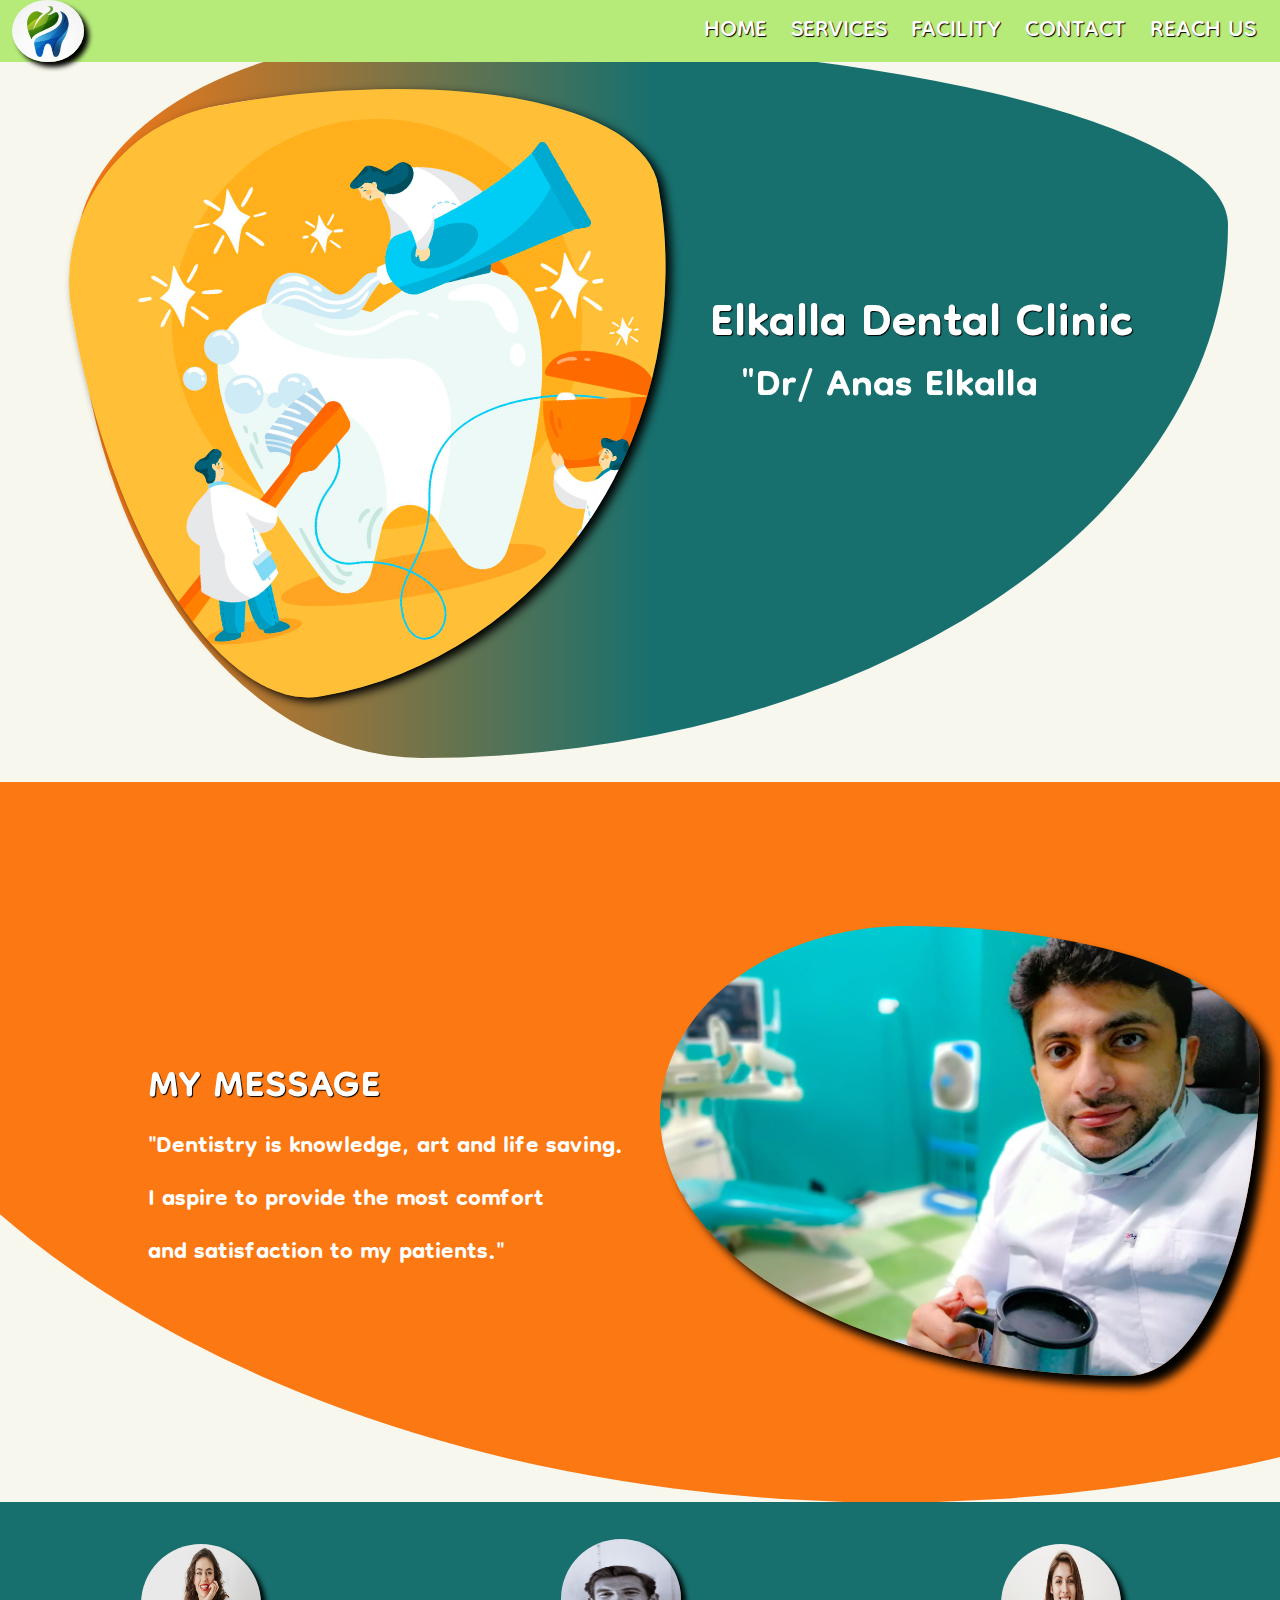
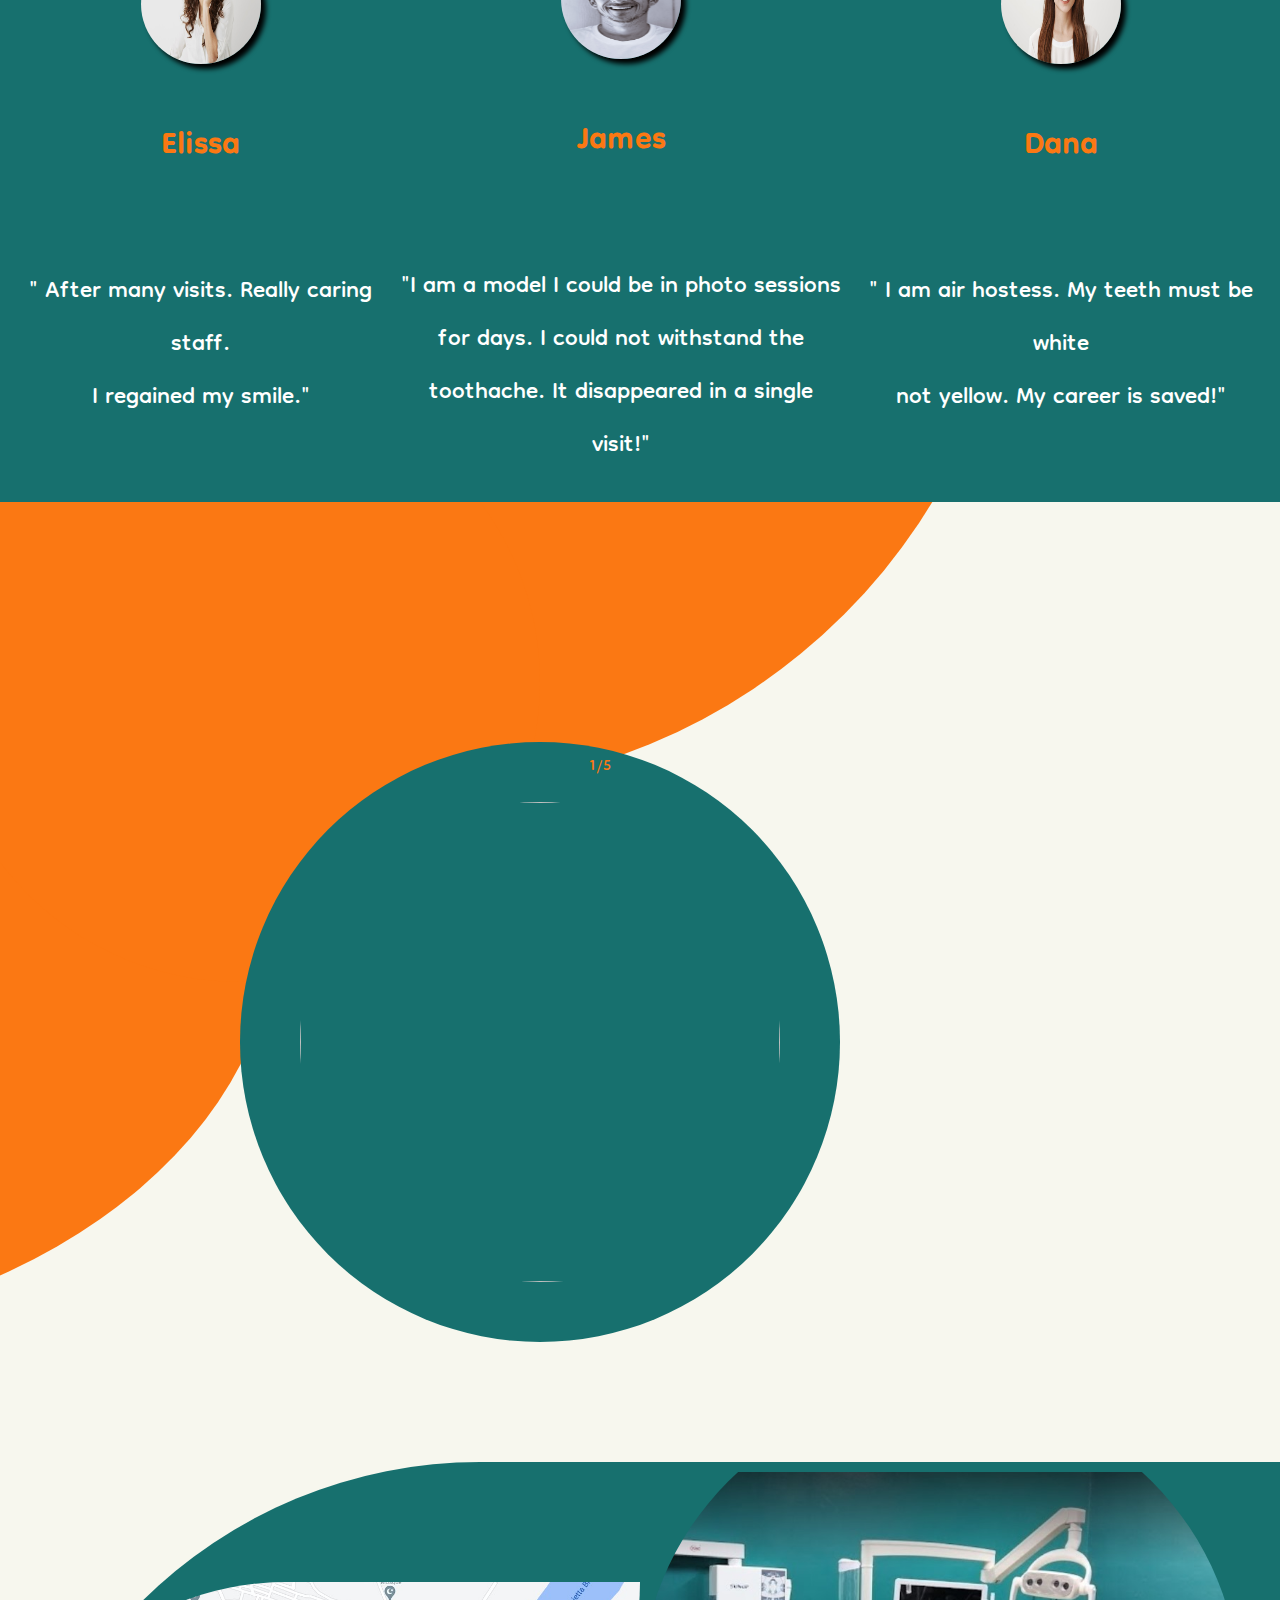
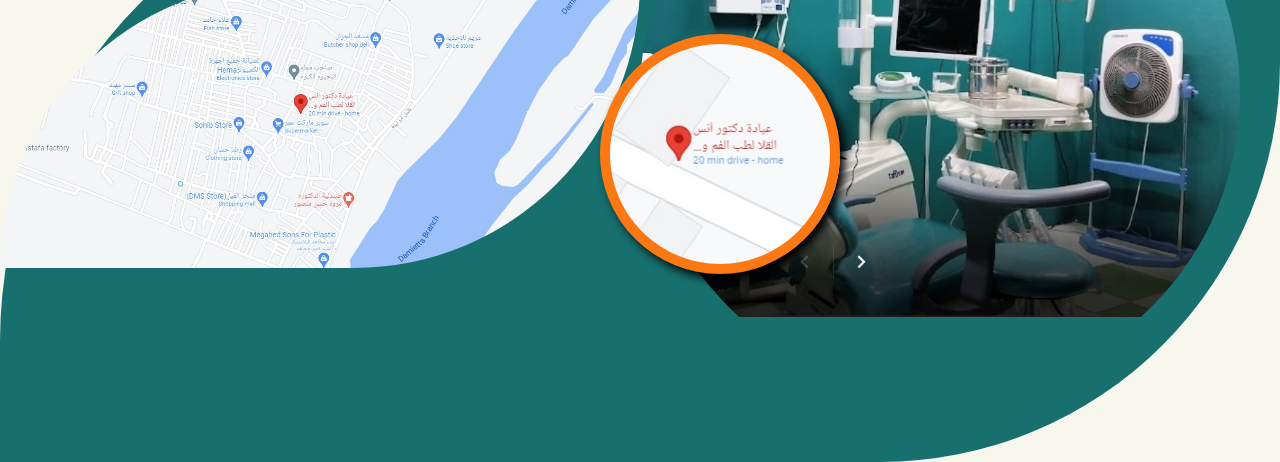
==== index.html @ 0824fd27 "Add files via upload" ====
<!DOCTYPE html>
<html lang="en">
  <head>
    <meta charset="UTF-8" />
    <meta http-equiv="X-UA-Compatible" content="IE=edge" />
    <meta name="viewport" content="width=device-width, initial-scale=1.0" />
    <title>Elkalla Dental Clinic</title>
    <link rel="shortcut icon" href="../pics/tooth.ico" />
    <link
      rel="stylesheet"
      href="https://use.fontawesome.com/releases/v5.15.4/css/all.css"
      integrity="sha384-DyZ88mC6Up2uqS4h/KRgHuoeGwBcD4Ng9SiP4dIRy0EXTlnuz47vAwmeGwVChigm"
      crossorigin="anonymous"
    />
    <link rel="stylesheet" href="style.css" />
  </head>
  <body>
    <div class="header">
      <div class="logo">
        <a href=""><img src="../pics/logo.jpg" alt="logo" /></a>
      </div>
      <nav class="mainNav">
        <ul class="navItems">
          <li class="navItem">HOME</li>
          <li class="navItem">SERVICES</li>
          <li class="navItem">FACILITY</li>
          <li class="navItem">CONTACT</li>
          <li class="navItem">REACH US</li>
        </ul>
      </nav>
    </div>
    <main>
      <div class="background">
        <div class="photo">
          <img
            src="../pics/photo.jpg"
            alt="
        "
          />
        </div>

        <div class="intro">
          <h1>Elkalla Dental Clinic</h1>
          <p>"Dr/ Anas Elkalla</p>
        </div>
      </div>
    </main>
    <section class="section1">
      <div class="message">
        <h2>MY MESSAGE</h2>
        <p>
          "Dentistry is knowledge, art and life saving. <br />
          I aspire to provide the most comfort <br />
          and satisfaction to my patients."
        </p>
      </div>
      <div>
        <img src="../pics/profile.jpg" alt="Anas" />
      </div>
    </section>
    <section class="section2">
      <div class="patients">
        <div class="elissa">
          <img src="../pics/1.jpg" alt="" />
          <h3>Elissa</h3>
          <p>
            " After many visits. Really caring staff. <br />
            I regained my smile."
          </p>
        </div>
        <div class="james">
          <img src="../pics/2.jfif" alt="" />
          <h3>James</h3>
          <p>
            "I am a model I could be in photo sessions <br />
            for days. I could not withstand the <br />
            toothache. It disappeared in a single visit!"
          </p>
        </div>
        <div class="dana">
          <img src="../pics/3.jpg" alt="" />
          <h3>Dana</h3>
          <p>
            " I am air hostess. My teeth must be white <br />
            not yellow. My career is saved!"
          </p>
        </div>
      </div>
    </section>
    <section class="section3">
      <div class="circle1"></div>
      <div class="circle2"></div>
      <div class="circle3"></div>
      <div class="circle4">
        <div class="slideContainer">
          <div class="slide1 fade">
            <div class="number">1/5</div>
            <img src="../pics/4 (1).jpeg" alt="" />
          </div>
          <div class="slide2 fade">
            <div class="number">2/5</div>
            <img src="../pics/4 (1).jpg" alt="" />
          </div>
          <div class="slide3 fade">
            <div class="number">3/5</div>
            <img src="../pics/4 (2).jpeg" alt="" />
          </div>
          <div class="slide4 fade">
            <div class="number">4/5</div>
            <img src="../pics/4 (3).jpeg" alt="" />
          </div>
          <div class="slide5 fade">
            <div class="number">5/5</div>
            <img src="../pics/4 (4).jpeg" alt="" />
          </div>
        </div>
      </div>
    </section>
    <footer>
      <div class="footer1">
        <div>
          <img class="map" src="../pics/map.jpg" alt="" />
          <div class="circle"></div>
        </div>
        <div class="clinic"></div>
      </div>
      <div class="icons">
        <i class="fas fa-wifi"></i> <i class="fas fa-mug-hot"></i>
        <i class="fab fa-whatsapp-square"></i> <i class="fas fa-mobile-alt"></i>
      </div>
    </footer>

    <!-- <object data="../music.mp3" type="audio/wav" autostart="false" > -->

    <script src="script.js"></script>
  </body>
</html>
---- style.css ----
@import url("https://fonts.googleapis.com/css2?family=Dongle:wght@300;400;700&display=swap");

* {
  box-sizing: border-box;
  font-size: 10px;
}
html {
  width: 100%;
  height: 100%;
  margin: 0px;
  padding: 0px;
  overflow-x: hidden;
  font-size: 12px;
}
body {
  font-family: "Dongle", sans-serif;
  background-color: #f7f7ee;
  margin: 0;
  padding: 0;
  font-size: 12px;
}
.header {
  height: 5%;
  display: flex;
  width: 100%;
  background-color: #b6eb7a;
  color: white;
  justify-content: space-between;
  align-items: center;
  text-align: right;
  flex-wrap: nowrap;
}
.navItems {
  display: flex;
  list-style: none;
  justify-content: center;
  /* width: calc(100% - 60px); */
  flex-wrap: nowrap;
  margin: 0;
  padding: 0;
  vertical-align: middle;
}
.navItem {
  display: inline-block;
  padding-right: 2rem;
  font-size: 3rem;
  text-shadow: 1px 1px 1px black;
}
.navItem:hover {
  color: #fb7813;
}
.logo img {
  width: 6rem;
  border-radius: 50%;
  margin-left: 1rem;
  vertical-align: middle;
  box-shadow: 5px 5px 5px black;
}
main {
  justify-content: center;
  align-items: center;
  display: flex;
}
.background {
  background-image: linear-gradient(to right, #fb7813, #17706e, #17706e);
  width: 90vw;
  height: 60rem;
  border-radius: 30% 70% 70% 30% / 30% 26% 74% 70%;
  position: relative;
  top: -2rem;
  left: 1rem;
  z-index: -1;
}
.background img {
  /* position: relative; */
  border-radius: 30% 70% 70% 30% / 30% 26% 74% 70%;
  width: 50rem;
  position: relative;
  top: 3.5rem;
  left: 1rem;
  transform: rotate(-10deg);
  display: inline-block;
  box-shadow: 5px 5px 10px black;
}
.intro h1 {
  display: inline-block;
  font-size: 6rem;
  font-weight: bold;
  color: white;
  position: relative;
  left: 55%;
  bottom: 35rem;
  text-shadow: 1px 1px 1px black;
}
.intro p {
  display: inline-block;
  font-size: 5rem;
  font-weight: bold;
  color: white;
  position: relative;
  left: 20rem;
  bottom: 30rem;
}
.section1 {
  display: flex;
  justify-content: center;
  align-items: flex-end;
  flex-wrap: nowrap;
  height: 60rem;
  width: 100vw;
  background-color: #fb7813;
  clip-path: ellipse(87% 100% at 69.61% 0%);
}
.message {
  display: flex;
  flex-direction: column;
  flex-wrap: nowrap;
  justify-content: space-around;
  align-items: flex-start;
  position: relative;
  left: 10vw;
  bottom: 10vh;
  width: 50vw;
}
.message h2 {
  color: white;
  font-size: 5rem;
  position: relative;
  font-weight: bold;
  text-shadow: 1px 1px 1px black;
}
.message p {
  display: inline-block;
  font-size: 3rem;
  font-weight: bold;
  color: white;
  position: relative;
  bottom: 8rem;
}
.section1 img {
  width: 50rem;
  display: inline-block;
  position: relative;
  bottom: 10rem;
  border-radius: 41% 59% 22% 78% / 42% 29% 71% 58%;
  box-shadow: 10px 10px 10px black;
}
.patients {
  display: flex;
  flex-wrap: nowrap;
  justify-content: space-around;
  align-items: center;
  background-color: #17706e;
  height: 50rem;
  width: 100vw;
}
.patients > div {
  display: flex;
  flex-direction: column;
  justify-content: center;
  text-align: center;
  align-items: center;
  flex-wrap: nowrap;
}
.patients img {
  width: 10rem;
  height: 10rem;
  border-radius: 50%;
  box-shadow: 5px 5px 5px black;
  align-self: center;
}
.patients p {
  color: white;
  font-size: 3rem;
}
.patients h3 {
  color: #fb7813;
  font-size: 4rem;
}
.james {
  position: relative;
  top: 1.8rem;
}
.section3 {
  display: flex;
  justify-content: stretch;
  height: 80rem;
  flex-wrap: wrap;
}
.section3 div {
  width: 50rem;
  height: 50rem;
  display: inline-block;
}
.circle1 {
  background-color: #fb7813;
  border-radius: 50%;
  position: relative;
  z-index: -2;
  bottom: 10rem;
  right: 5rem;
}
.circle2 {
  background-color: #fb7813;
  border-radius: 30% 70% 100% 0% / 0% 0% 100% 100%;
  position: relative;
  z-index: -3;
  bottom: 26rem;
  right: 15rem;
}
.circle3 {
  background-color: #fb7813;
  border-radius: 30% 70% 100% 0% / 28% 30% 70% 72%;
  position: relative;
  z-index: -4;
  bottom: 30rem;
  right: 27rem;
}

.circle4 {
  background-color: #17706e;
  border-radius: 30% 70% 100% 0% / 0% 0% 100% 100%;
  width: 70rem;
  height: 70rem;
  border-radius: 50%;
  position: relative;
  display: flex;
  justify-content: center;
  align-items: center;
  text-align: center;
  bottom: 30rem;
  right: 30rem;
}
.slideContainer {
  max-width: 100rem;
  margin: auto;
  position: relative;
}
.slideContainer img {
  width: 40rem;
  height: 40rem;
  border-radius: 50%;
  position: relative;
  top: 10%;
}

.number {
  color: #fb7813;
  font-size: 2rem;
  padding: 8px 12px;
  position: absolute;
}

.fade {
  -webkit-animation-name: fade;
  -webkit-animation-duration: 1.5s;
  animation-name: fade;
  animation-duration: 1.5s;
}

@-webkit-keyframes fade {
  from {
    opacity: 0.4;
  }
  to {
    opacity: 1;
  }
}

@keyframes fade {
  from {
    opacity: 0.4;
  }
  to {
    opacity: 1;
  }
}
footer {
  height: 500px;
  display: flex;
  flex-direction: column;
}
.footer1 {
  width: 100vw;
  height: 50rem;
  background-color: #17706e;
  border-radius: 40rem 0px 400px 0px;
  margin-bottom: 0;
  color: #fb7813;
  font-size: 2rem;
}
i {
  color: #fb7813;
  font-size: 4rem;
  position: relative;
  left: 80vw;
}
.footer1 img {
  border-radius: 400px 0px 400px 0px;
  width: 50vw;
  position: relative;
  top: 10rem;
}
.footer1 .circle {
  border-radius: 50%;
  border: 10px solid #fb7813;
  box-shadow: 5px 5px 10px black;
  background-image: url(../pics/screened.jpg);
  background-position: center;
  background-repeat: no-repeat;
  background-size: cover;
  width: 20rem;
  height: 20rem;
  z-index: 100;
  position: relative;
  left: 50rem;
  bottom: 10rem;
}
object {
  height: 0;
  position: relative;
  bottom: 100vh;
}
.clinic {
  width: 50rem;
  height: 50rem;
  border-radius: 50%;
  background-image: url(../pics/clinic.jpg);
  background-position: center;
  background-size: contain;
  background-repeat: no-repeat;
  position: relative;
  bottom: 50rem;
  left: 50%;
}
@media only screen and (max-width: 359px) {
  *,
  html,
  body {
    font-size: 2px;
  }
  .section1 {
    flex-direction: column;
    justify-content: center;
    align-items: center;
  }
  .section1 p {
    top: 6rem;
    font-size: 4.5rem;
    top: 40rem;
    right: 50%;
  }
  .section1 h2 {
    top: 10rem;
    font-size: 5rem;
    top: 50rem;
    right: 50%;
  }
  .section1 img {
    left: 50%;
  }
  .patients {
    flex-direction: column;
    height: fit-content;
  }
  .patients img {
    margin-top: 3rem;
  }
  .patients h3 {
    font-size: 6rem;
  }
  .patients p {
    font-size: 6rem;
  }
  footer {
    height: 100%;
  }
}

@media only screen and (min-width: 360px) and (max-width: 769px) {
  *,
  html,
  body {
    font-size: 3px;
  }
  .section1 {
    flex-direction: column;
    justify-content: center;
    align-items: center;
    height: 45vh;
  }
  .section1 p {
    top: 6rem;
    font-size: 4rem;
    width: 100%;
  }
  .section1 h2 {
    top: 10rem;
    font-size: 6rem;
  }
  .patients {
    flex-direction: column;
    height: max-content;
  }
  .patients p {
    font-size: 6rem;
  }
  .patients h3 {
    font-size: 6rem;
  }
  .patients img {
    margin-top: 10px;
    width: 20rem;
    height: 20rem;
  }
  footer {
    height: 200px;
  }
  .clinic {
    height: 40rem;
    width: 40rem;
  }
  .icons {
    left: 80%;
    bottom: 100px;
  }
}
@media only screen and (min-width: 769px) and (max-width: 1024px) {
  *,
  html,
  body {
    font-size: 6px;
  }
  .section1 {
    flex-direction: column;
    justify-content: center;
    align-items: center;
    height: 60vh;
  }
  .section1 p {
    top: 6rem;
    font-size: 4.5rem;
  }
  .section1 h2 {
    top: 15rem;
    font-size: 5rem;
  }
}
@media only screen and (min-width: 1024px) and (max-width: 1200px) {
  *,
  html,
  body {
    font-size: 8px;
  }

  .section1 p {
    font-size: 4rem;
  }
  .section1 h2 {
    top: 2rem;
    font-size: 5rem;
  }
}
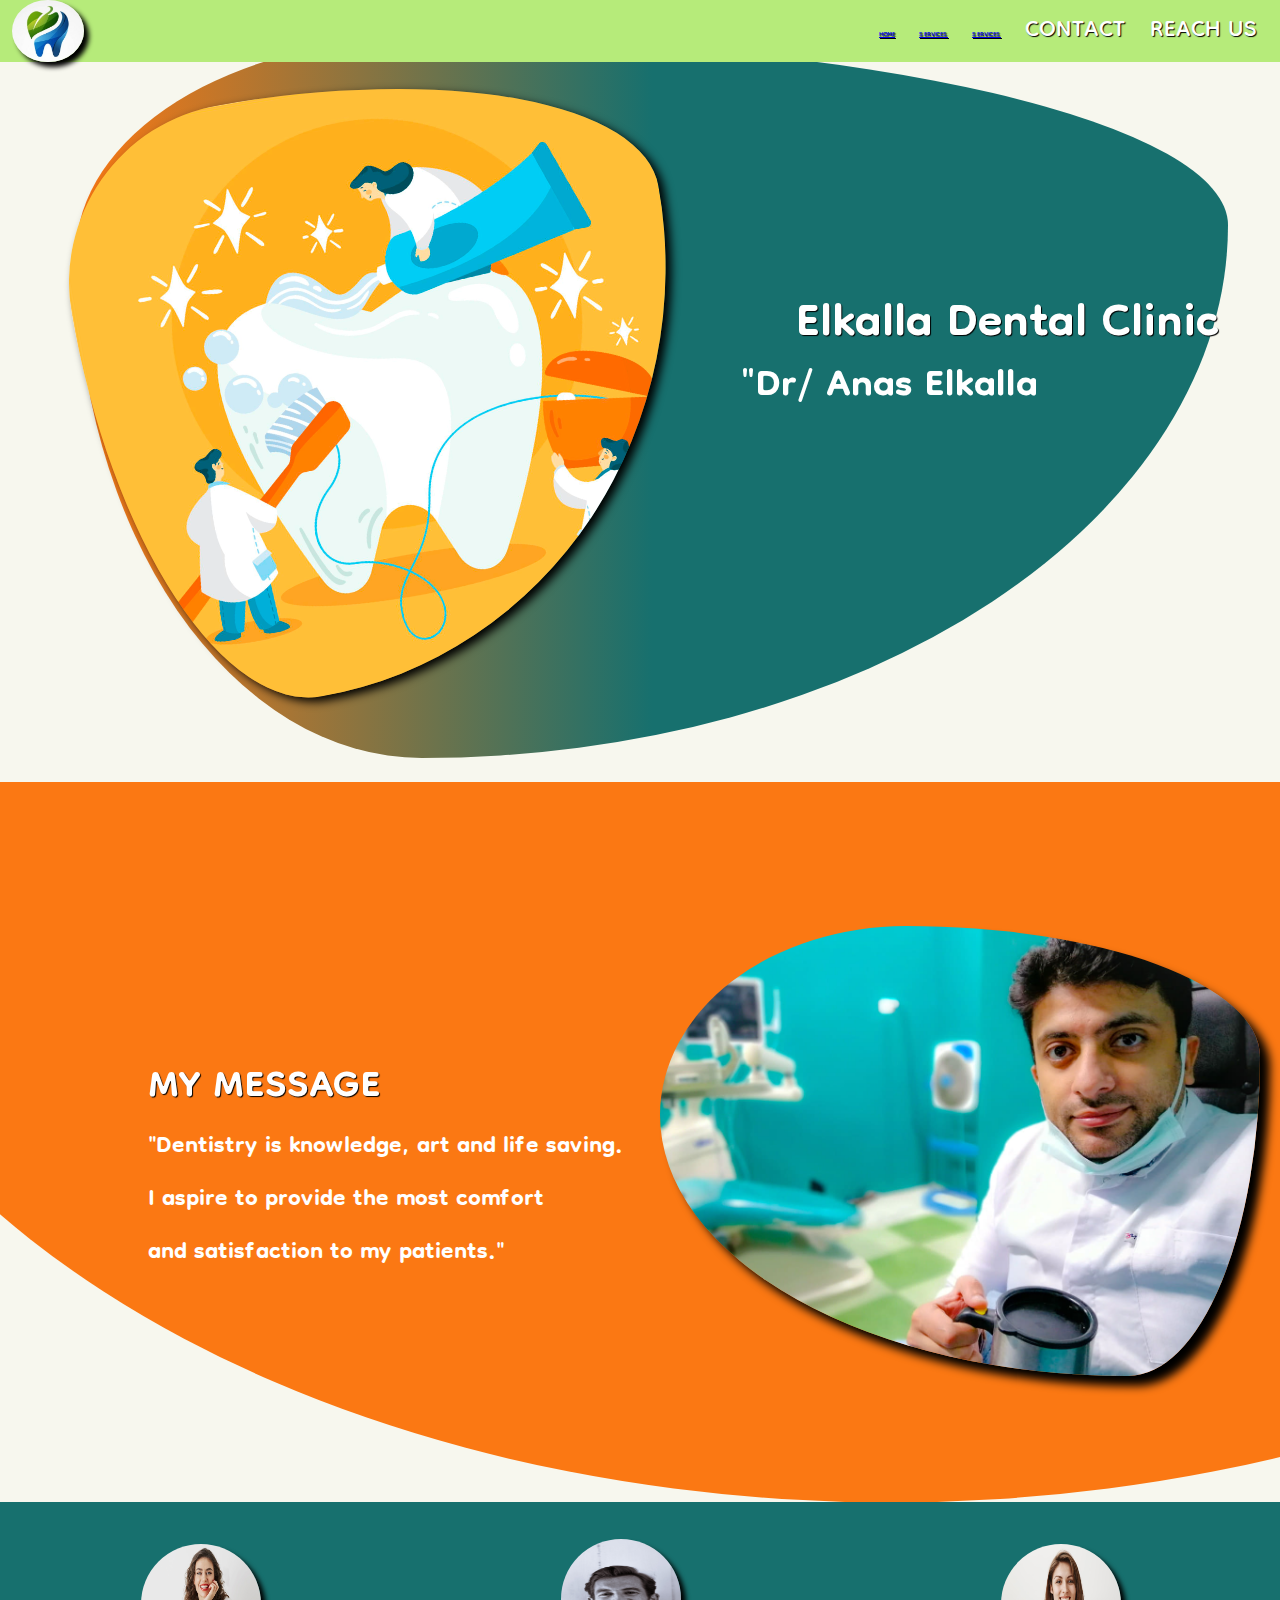
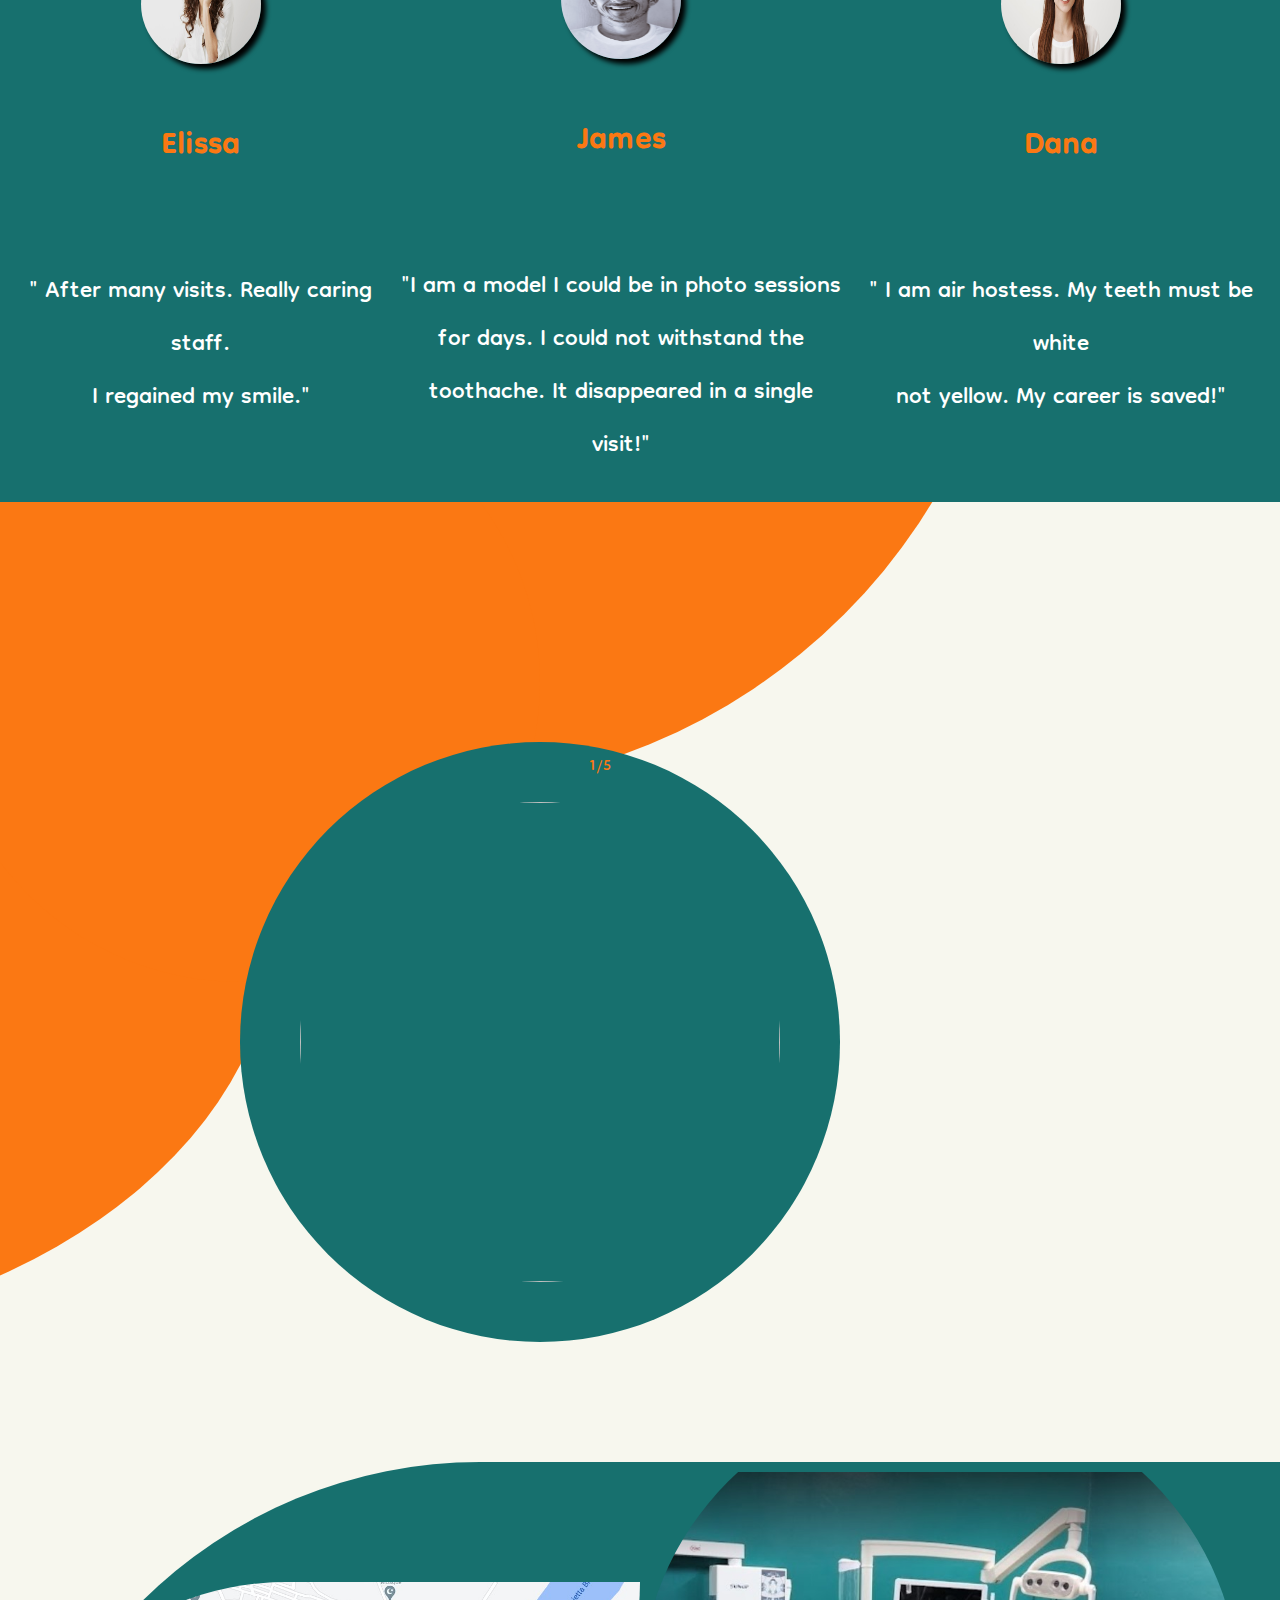
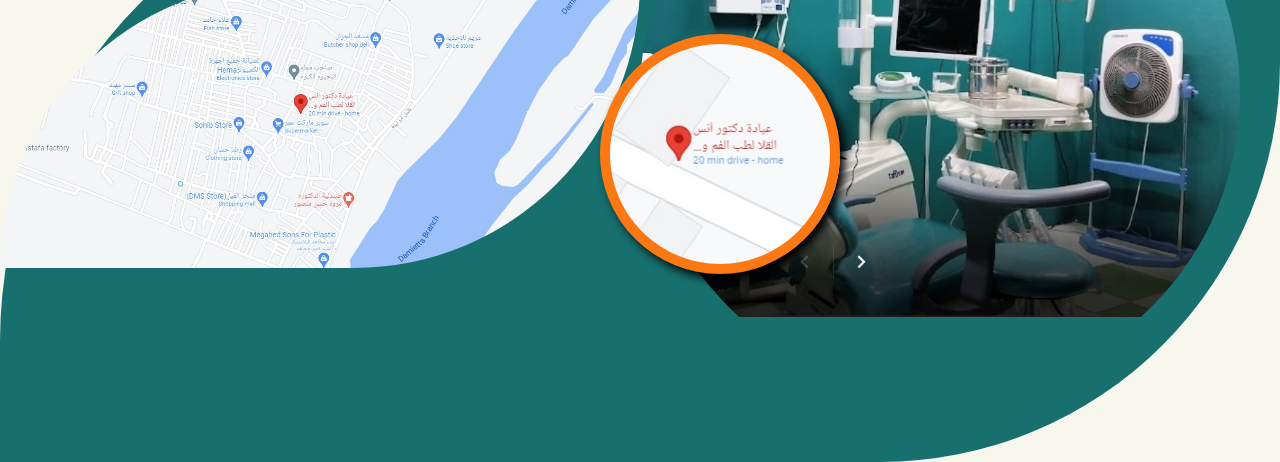
==== commit c716519d: "Add files via upload" ====
--- a/index.html
+++ b/index.html
@@ -21,9 +21,9 @@
       </div>
       <nav class="mainNav">
         <ul class="navItems">
-          <li class="navItem">HOME</li>
-          <li class="navItem">SERVICES</li>
-          <li class="navItem">FACILITY</li>
+          <li class="navItem"><a href="index.html">HOME</a></li>
+          <li class="navItem"><a href="services/index.html">SERVICES</a></li>
+          <li class="navItem"><a href="facility/index.html">SERVICES</a></li>
           <li class="navItem">CONTACT</li>
           <li class="navItem">REACH US</li>
         </ul>
--- a/style.css
+++ b/style.css
@@ -88,7 +88,7 @@
   font-weight: bold;
   color: white;
   position: relative;
-  left: 55%;
+  left: 60rem;
   bottom: 35rem;
   text-shadow: 1px 1px 1px black;
 }
@@ -305,7 +305,7 @@
   border-radius: 50%;
   border: 10px solid #fb7813;
   box-shadow: 5px 5px 10px black;
-  background-image: url(../pics/screened.jpg);
+  background-image: url(pics/screened.jpg);
   background-position: center;
   background-repeat: no-repeat;
   background-size: cover;
@@ -325,7 +325,7 @@
   width: 50rem;
   height: 50rem;
   border-radius: 50%;
-  background-image: url(../pics/clinic.jpg);
+  background-image: url(pics/clinic.jpg);
   background-position: center;
   background-size: contain;
   background-repeat: no-repeat;
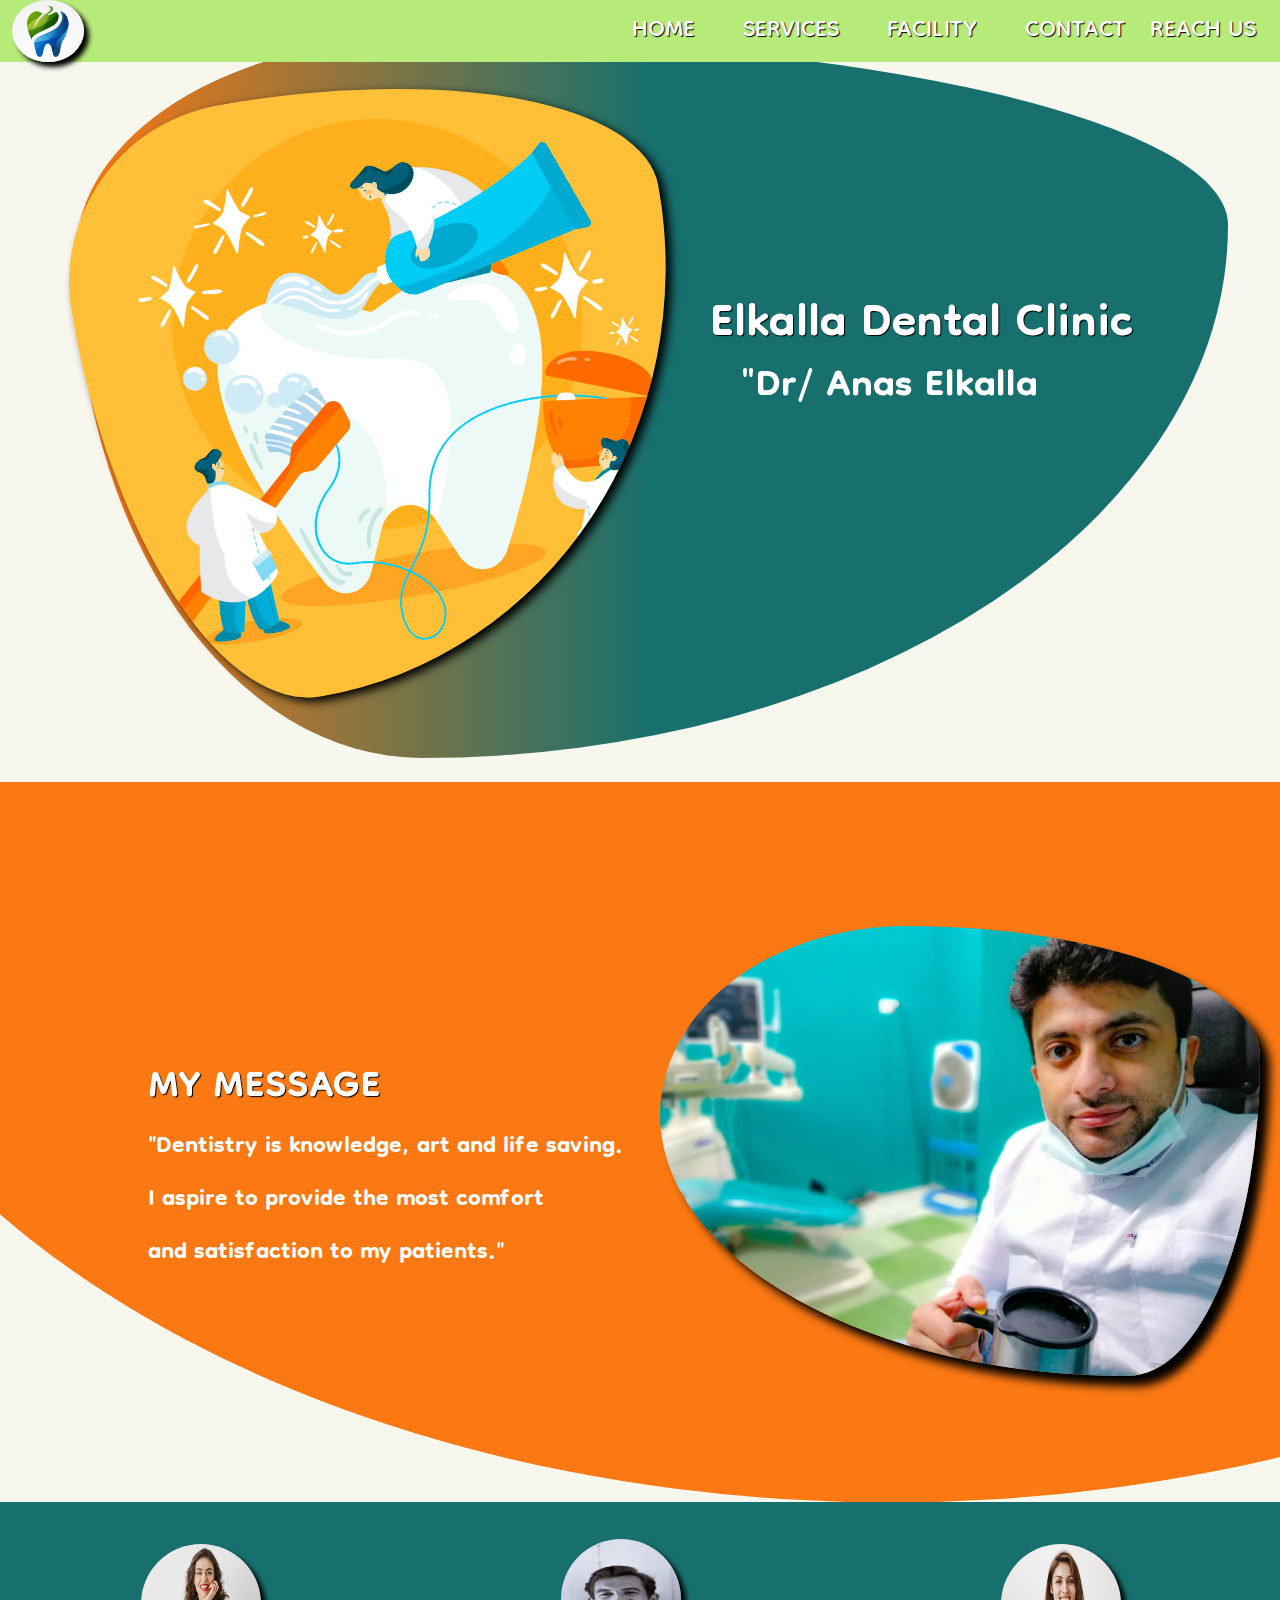
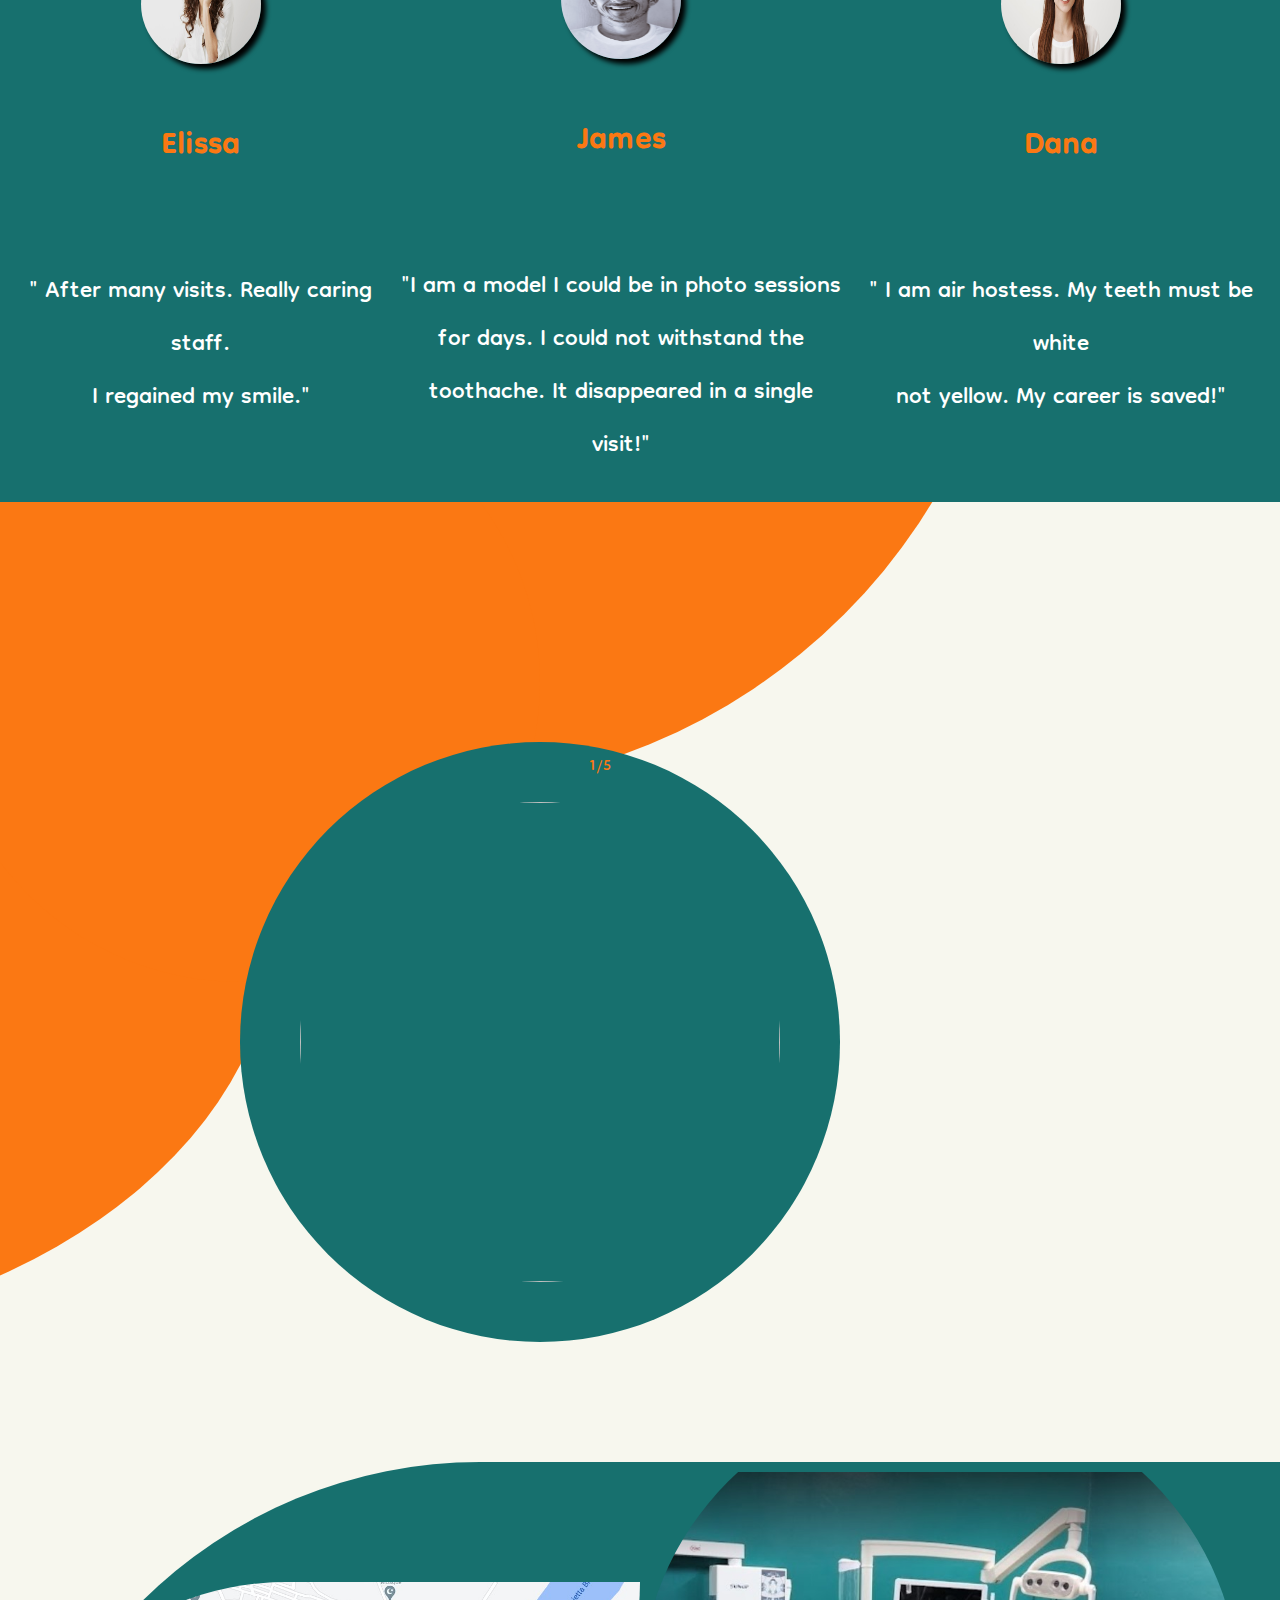
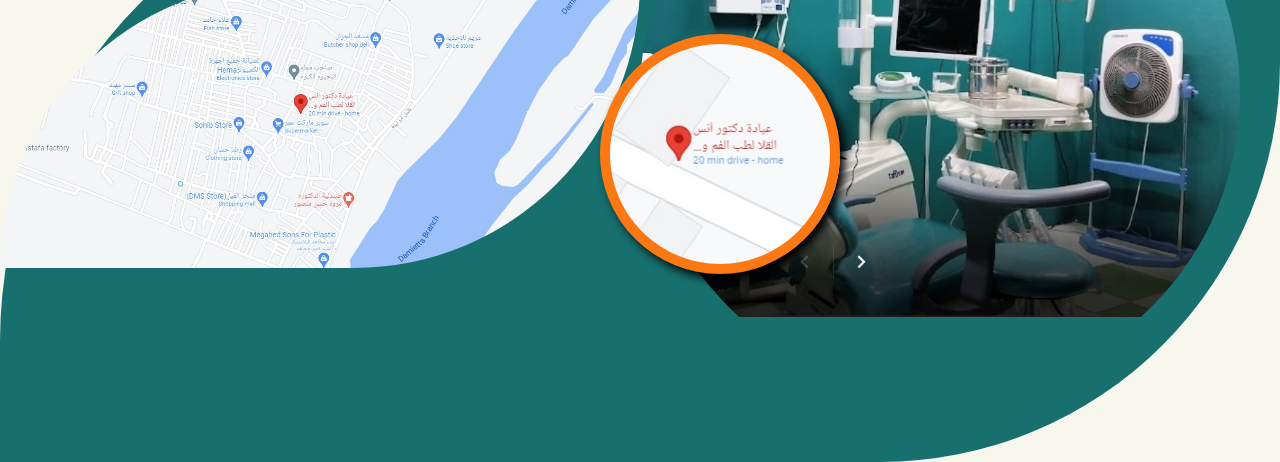
==== commit df66c0d2: "Update index.html" ====
--- a/index.html
+++ b/index.html
@@ -17,13 +17,13 @@
   <body>
     <div class="header">
       <div class="logo">
-        <a href=""><img src="../pics/logo.jpg" alt="logo" /></a>
+        <a href=""><img src="pics/logo.jpg" alt="logo" /></a>
       </div>
       <nav class="mainNav">
         <ul class="navItems">
           <li class="navItem"><a href="index.html">HOME</a></li>
           <li class="navItem"><a href="services/index.html">SERVICES</a></li>
-          <li class="navItem"><a href="facility/index.html">SERVICES</a></li>
+          <li class="navItem"><a href="facility/index.html">FACILITY</a></li>
           <li class="navItem">CONTACT</li>
           <li class="navItem">REACH US</li>
         </ul>
@@ -33,7 +33,7 @@
       <div class="background">
         <div class="photo">
           <img
-            src="../pics/photo.jpg"
+            src="pics/photo.jpg"
             alt="
         "
           />
@@ -55,13 +55,13 @@
         </p>
       </div>
       <div>
-        <img src="../pics/profile.jpg" alt="Anas" />
+        <img src="pics/profile.jpg" alt="Anas" />
       </div>
     </section>
     <section class="section2">
       <div class="patients">
         <div class="elissa">
-          <img src="../pics/1.jpg" alt="" />
+          <img src="pics/1.jpg" alt="" />
           <h3>Elissa</h3>
           <p>
             " After many visits. Really caring staff. <br />
@@ -69,7 +69,7 @@
           </p>
         </div>
         <div class="james">
-          <img src="../pics/2.jfif" alt="" />
+          <img src="pics/2.jfif" alt="" />
           <h3>James</h3>
           <p>
             "I am a model I could be in photo sessions <br />
@@ -78,7 +78,7 @@
           </p>
         </div>
         <div class="dana">
-          <img src="../pics/3.jpg" alt="" />
+          <img src="pics/3.jpg" alt="" />
           <h3>Dana</h3>
           <p>
             " I am air hostess. My teeth must be white <br />
@@ -95,23 +95,23 @@
         <div class="slideContainer">
           <div class="slide1 fade">
             <div class="number">1/5</div>
-            <img src="../pics/4 (1).jpeg" alt="" />
+            <img src="pics/4 (1).jpeg" alt="" />
           </div>
           <div class="slide2 fade">
             <div class="number">2/5</div>
-            <img src="../pics/4 (1).jpg" alt="" />
+            <img src="pics/4 (1).jpg" alt="" />
           </div>
           <div class="slide3 fade">
             <div class="number">3/5</div>
-            <img src="../pics/4 (2).jpeg" alt="" />
+            <img src="pics/4 (2).jpeg" alt="" />
           </div>
           <div class="slide4 fade">
             <div class="number">4/5</div>
-            <img src="../pics/4 (3).jpeg" alt="" />
+            <img src="pics/4 (3).jpeg" alt="" />
           </div>
           <div class="slide5 fade">
             <div class="number">5/5</div>
-            <img src="../pics/4 (4).jpeg" alt="" />
+            <img src="pics/4 (4).jpeg" alt="" />
           </div>
         </div>
       </div>
@@ -119,7 +119,7 @@
     <footer>
       <div class="footer1">
         <div>
-          <img class="map" src="../pics/map.jpg" alt="" />
+          <img class="map" src="pics/map.jpg" alt="" />
           <div class="circle"></div>
         </div>
         <div class="clinic"></div>
--- a/style.css
+++ b/style.css
@@ -19,6 +19,12 @@
   padding: 0;
   font-size: 12px;
 }
+a,
+a:hover,
+a:focus {
+  display: inline-block;
+  text-decoration: none;
+}
 .header {
   height: 5%;
   display: flex;
@@ -40,13 +46,17 @@
   padding: 0;
   vertical-align: middle;
 }
-.navItem {
+.navItem,
+a {
+  color: white;
+
   display: inline-block;
   padding-right: 2rem;
   font-size: 3rem;
   text-shadow: 1px 1px 1px black;
 }
-.navItem:hover {
+.navItem:hover,
+a:hover {
   color: #fb7813;
 }
 .logo img {
@@ -88,7 +98,7 @@
   font-weight: bold;
   color: white;
   position: relative;
-  left: 60rem;
+  left: 55%;
   bottom: 35rem;
   text-shadow: 1px 1px 1px black;
 }
